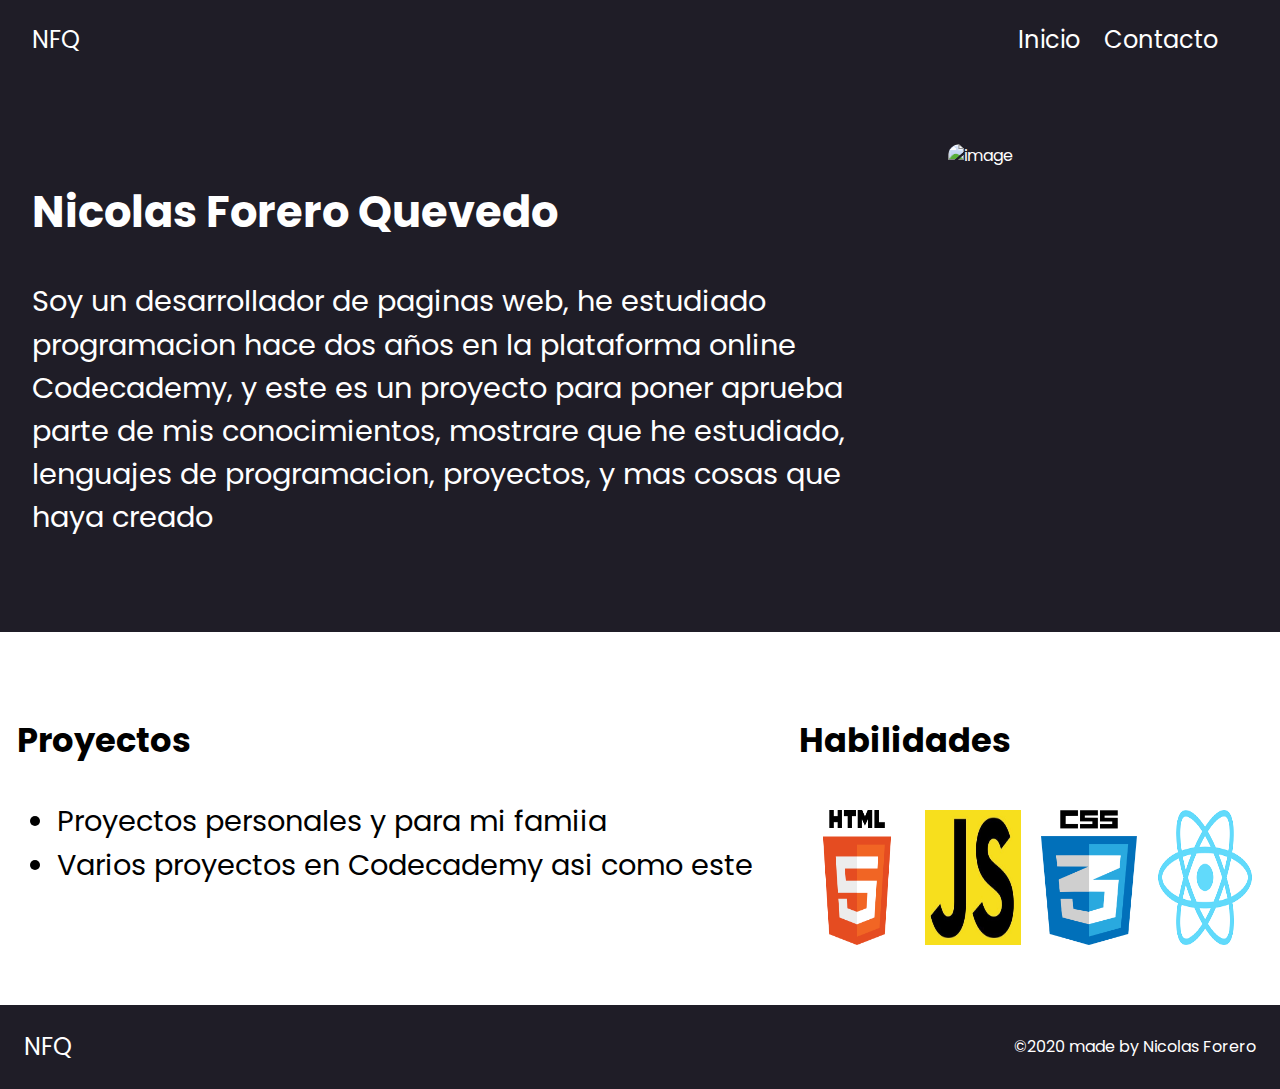
==== git/index.html @ d81b25b9 "my website" ====
<!DOCTYPE html>
<html lang="en">
<head>
    <meta charset="UTF-8">
    <meta http-equiv="X-UA-Compatible" content="IE=edge">
    <meta name="viewport" content="width=device-width, initial-scale=1.0">
    <link rel="stylesheet" href="style.css">
    <title>Document</title>
</head>
<body>
    <header>
        <span class="logo">NFQ</span>
        <nav>
			<ul>
				<li><a href="#">Inicio</a></li>
				<li><a href="#">Contacto</a></li>
			</ul>
		</nav>
    </header>
    <main>
        <section id="about-me">
            <div class="about-me-container">
                <div class="about-me-text-container">
                    <h2>Nicolas Forero Quevedo</h2>
                    <p>Soy un desarrollador de paginas web, he estudiado programacion 
                        hace dos años en la plataforma online Codecademy, y este es un proyecto para poner 
                        aprueba parte de mis conocimientos, mostrare que he estudiado, lenguajes de 
                        programacion, proyectos, y mas cosas que haya creado
                    </p>
                </div>
                <img class="portrait" src="Images/andre-tan-KI0Ah7c2CfI-unsplash.jpg" alt="image">
            </div>
        </section>
        <section id="projects">
                <div class="projects-container">
                    <h3>Proyectos</h3>
                    <ul>
                        <li>Proyectos personales y para mi famiia</li>
                        <li>Varios proyectos en Codecademy asi como este</li>
                    </ul>
                </div> 
                <div class="skills">
                    <h3>Habilidades</h3>
                    <div class="skills-container">
                        <img src="Images/html.png" alt="">
                        <img src="Images/js.jpg" alt="image">
                        <img src="Images/css3.png" alt="">
                        <img src="Images/react.png" alt="">
                    </div>
                </div>
            </div>
        </section>
    </main>
    <footer>
        <span class="logo">NFQ</span>
        <nav>
			<span>©2020 made by Nicolas Forero</span>
		</nav>
    </footer>
</body>
</html>
---- git/style.css ----
@import url('https://fonts.googleapis.com/css2?family=Poppins&display=swap');

html{
    font-size: 16px;
}

body {
    margin: 0;
    padding: 0;
    font-family: 'Poppins', sans-serif;
    background: #1f1d27;
    font-size: 1em;
    line-height: 1.5;
    color: #ffffff;
    font-weight: 400;
}

header{
    display: flex;
    flex-wrap: wrap;
    justify-content: space-between;
    align-items: center;
    padding: 0 2rem;
}

.logo{
    font-size: 1.5rem;
}

nav {
	float: right;
}
	nav ul {
		margin: 0;
		padding: 0;
		list-style: none;
		padding-right: 20px;
	}
	
		nav ul li {
			display: inline-block;
			line-height: 80px;
		}
			
			nav ul li a {
                font-size: 1.5rem;
                color: #ffffff;
				display: block;
				padding: 0 10px;
				text-decoration: none;
			}
			
				nav ul li a:hover {
					background: #0b76a6;
				}

    #about-me{
        padding: 4rem 2rem;
    }
        .about-me-container{
            display: flex;
        }
            .about-me-text-container{
                margin-right: 2rem;
                font-size: 1.8rem;
            }
                .portrait{
                width: 300px;
                border-radius: 12px;
                flex-shrink: 0;
                }


    #projects{
        background-color: #ffffff;
        display: flex;
        justify-content: space-around;
        color: #000000;
        padding: 50px 10px;
    }
        .projects-container{
            margin-right: 2rem;
            font-size: 1.8rem;
        }
            .skills{
                font-size: 1.8rem;
            }
                .skills-container{
                    display: flex;
                    width: 100%;
                    justify-content: space-between;
                    flex-wrap: wrap;
                    
                }
                    .skills-container img{
                        margin: 10px;
                        width: 6rem;
                        height: auto;
                    }

    footer{
        display: flex;
        flex-wrap: wrap;
        justify-content: space-between;
        align-items: center;
        padding: 1.5rem;
    }

    @media screen and (max-width: 850px) {
        .about-me-text-container {
            margin: 0;
        }
        .portrait{
            display: none;
        }
    }

    @media screen and (max-width: 490px) {

        footer .logo{
            display: none;
        }
        #about-me{
            padding: 1rem;
        }
            .about-me-text-container{
                margin: 0;
                font-size: 1rem;
            }

        #projects{
            flex-direction: column;
        }
            .projects-container{
                margin: 0;
                font-size: 1rem;
                text-align: center;
                list-style: none;
                text-decoration: none;
            }
            .projects-container li{
                text-align: left;
            }
            .skills{
                font-size: 1rem;
                text-align: center;
            }
            .skills-container{
                justify-content: center;
            }
    }

    @media screen and (max-width: 175px) {

        .logo{
            display: none;
        }
        #projects{
            padding: 0;
        }
        header{
            justify-content: center;
        }
        #about-me{
            padding: 0;
        }

        nav ul{
            padding-right:0;
        }
        .projects-container li{
            padding-right: 20px;
            text-align: center;
            font-size: 0.8rem;
        }
    }
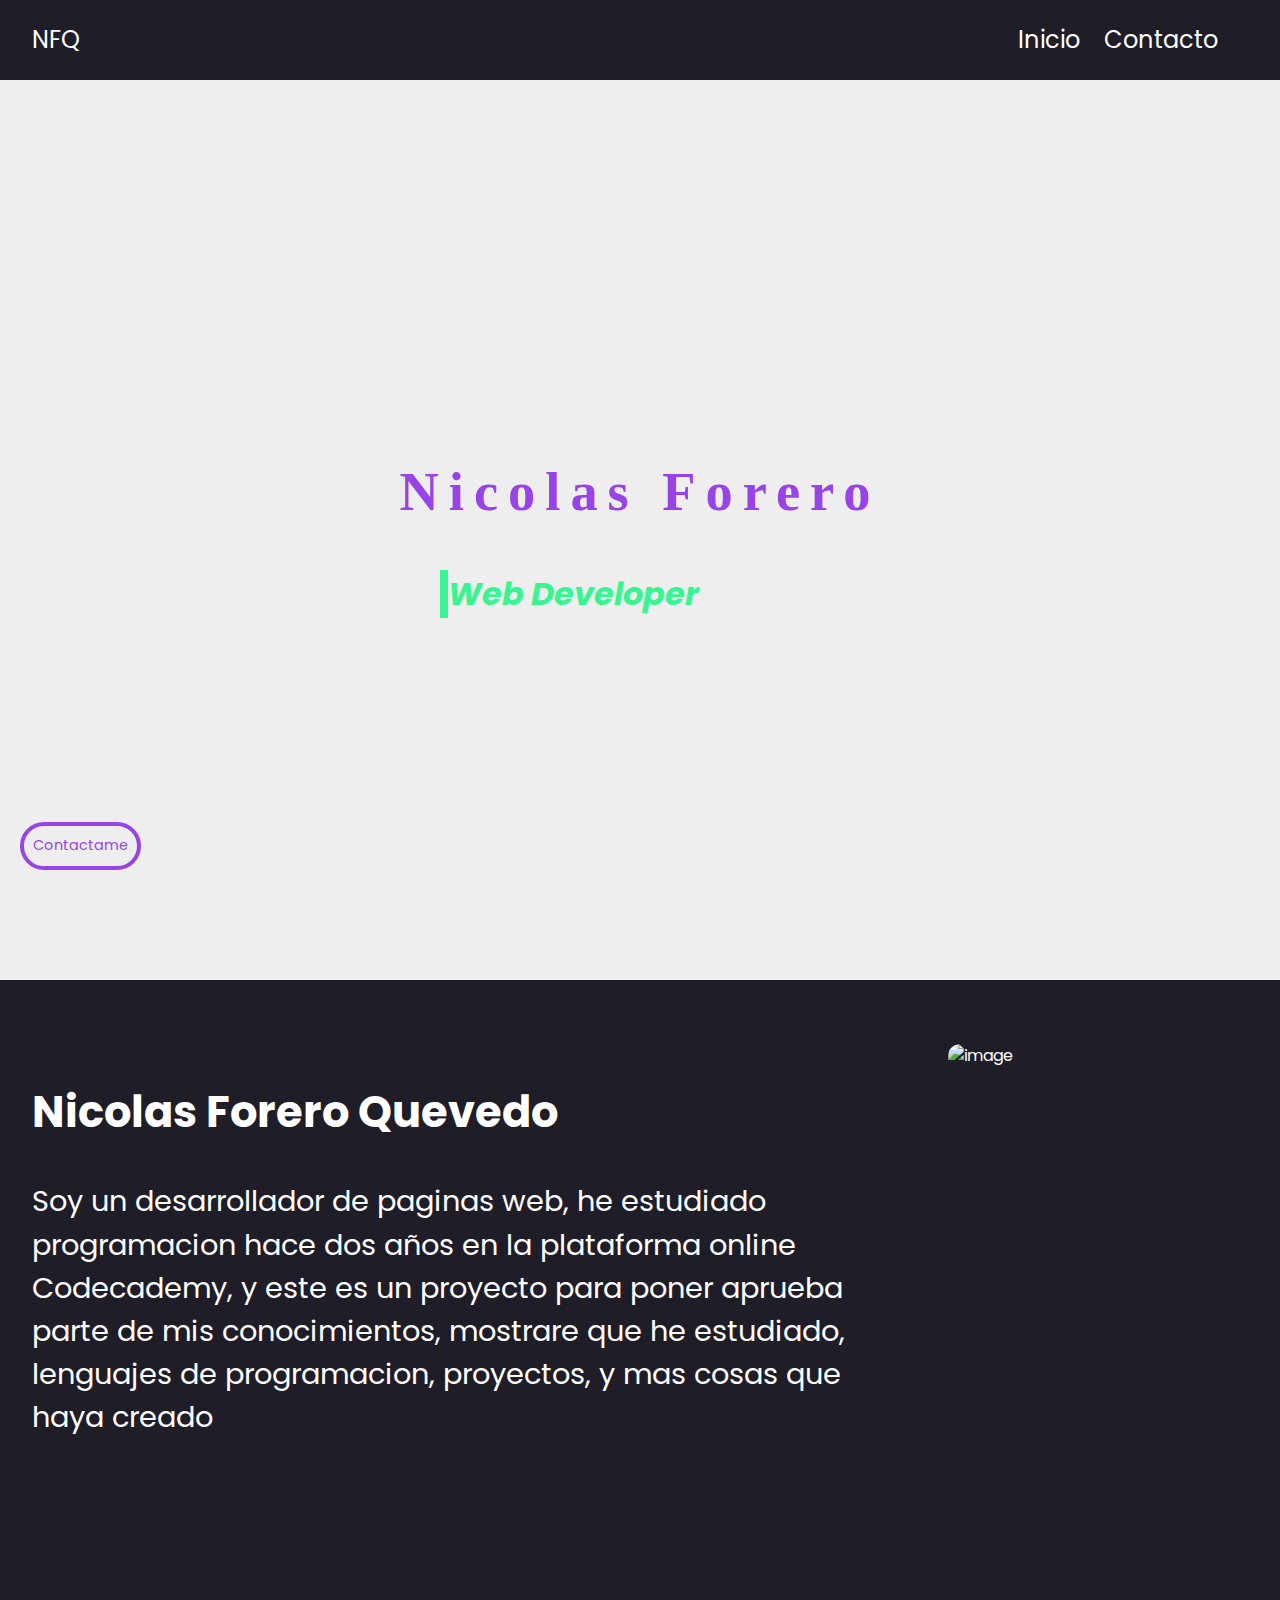
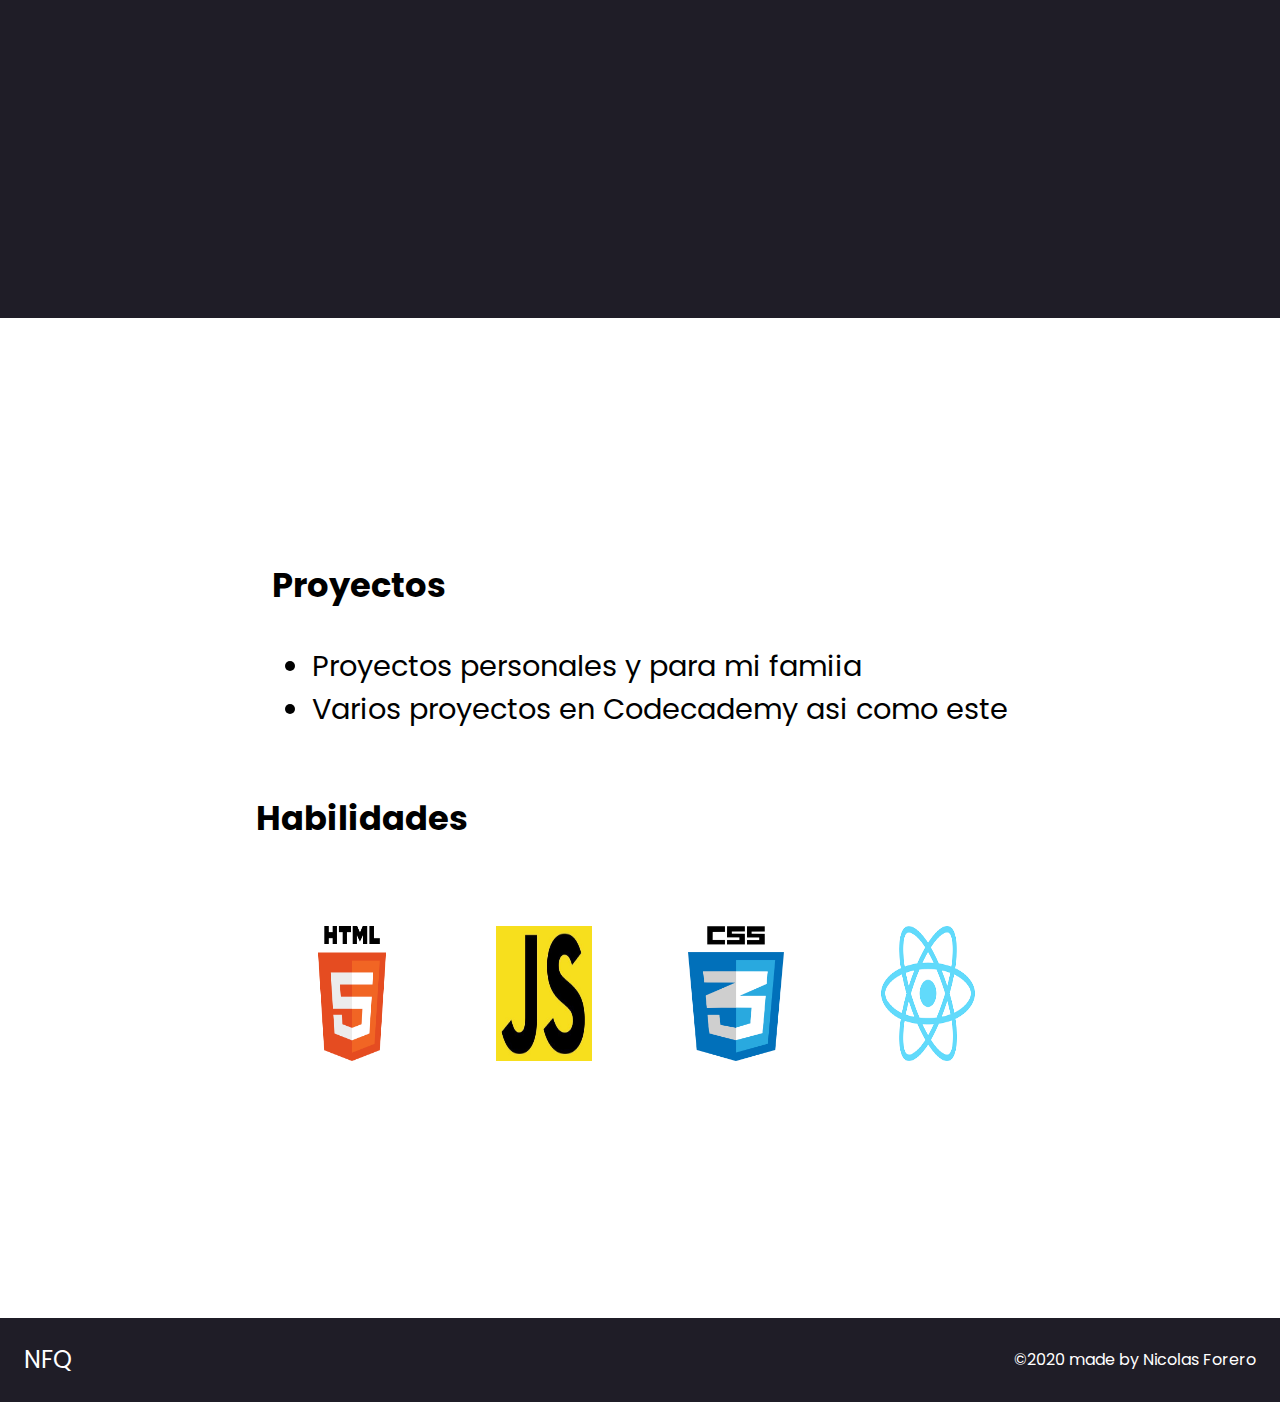
==== commit b25a6052: "adding more things" ====
--- a/git/index.html
+++ b/git/index.html
@@ -18,6 +18,13 @@
 		</nav>
     </header>
     <main>
+        <section id="main">
+            <div class="second-main-header" >
+                <h1>Nicolas Forero</h1>
+                <h2>Web Developer</h2>
+            </div>
+            <a href="#" class="contact">Contactame</a>
+        </section>
         <section id="about-me">
             <div class="about-me-container">
                 <div class="about-me-text-container">
--- a/git/style.css
+++ b/git/style.css
@@ -1,8 +1,63 @@
 @import url('https://fonts.googleapis.com/css2?family=Poppins&display=swap');
 
+
 html{
-    font-size: 16px;
-}
+    font-size: 1rem;
+
+}
+
+:root {
+    --main-color: #38F591;
+    --second-color: #9843E8;
+    --gray: #c2c2c2;
+    --header-size: 3.4rem;
+    --subheader-size: 2rem;
+    --paragraph-size: 1.2rem;
+    --navbar-links-size: .9rem;
+}
+
+#main{
+    background-color: #ffffffec;
+    display: flex;
+    flex-direction: column;
+    justify-content: center;
+    align-items: center;
+    min-height: 100vh;
+    padding: 0 20px;
+}
+    #main h1{
+        font-size: var(--header-size);
+        letter-spacing: 10px;
+        color: var(--second-color);
+        font-family: Lobster;
+    }
+
+    #main h2{
+        font-style: italic;
+        font-size: var(--subheader-size);
+        color: var(--main-color);
+        border-left: 8px solid var(--main-color);
+        transition: transform 2.5s;
+        transform: translate(40px);
+    }
+    .contact {
+        display: inline-block;
+        border: 4px solid var(--second-color);
+        border-radius: 40px;
+        position: absolute;
+        bottom: 0;
+        left: 0;
+        margin: 30px 20px;
+        padding: 9px;
+        text-decoration: none;
+        transition: background 500ms;
+        color: var(--second-color);
+        font-size: var(--navbar-links-size);
+    }
+        .contact:hover {
+            background-color: var(--second-color);
+            color: #fff;
+        }
 
 body {
     margin: 0;
@@ -56,6 +111,7 @@
 
     #about-me{
         padding: 4rem 2rem;
+        min-height: 90vh;
     }
         .about-me-container{
             display: flex;
@@ -73,13 +129,16 @@
 
     #projects{
         background-color: #ffffff;
+        min-height: 100vh;
         display: flex;
-        justify-content: space-around;
+        flex-direction: column;
+        justify-content: center;
+        align-items: center;
         color: #000000;
         padding: 50px 10px;
+        
     }
         .projects-container{
-            margin-right: 2rem;
             font-size: 1.8rem;
         }
             .skills{
@@ -93,7 +152,7 @@
                     
                 }
                     .skills-container img{
-                        margin: 10px;
+                        padding: 3rem;
                         width: 6rem;
                         height: auto;
                     }
@@ -107,15 +166,62 @@
     }
 
     @media screen and (max-width: 850px) {
+        #projects{
+            background-color: #ffffff;
+            min-height: 100vh;
+            display: flex;
+            flex-direction: column;
+            flex-wrap: wrap;
+            justify-content: center;
+            align-items: center;
+            color: #000000;
+            padding: 50px 100px;
+            
+        }
         .about-me-text-container {
             margin: 0;
         }
         .portrait{
             display: none;
         }
-    }
-
+        .skills-container img{
+            padding: 30px;
+            height: auto;
+        }
+    }
+    @media screen and (max-width: 690px) {
+        .skills-container img{
+            padding: 20px;
+            height: auto;
+        }
+    }
+    @media screen and (max-width: 540px) {
+        
+#main{
+    background-color: #ffffffec;
+    display: flex;
+    flex-direction: column;
+    justify-content: center;
+    align-items: center;
+    min-height: 100vh;
+    padding: 0 20px;
+}
+    #main h1{
+        font-size: var(--subheader-size);
+    }
+
+    #main h2{
+        font-size: var(--subheader-size);
+
+    }
+}
     @media screen and (max-width: 490px) {
+
+        .skills-container img{
+            padding: 10px;
+            width: 6rem;
+            height: auto;
+        }
 
         footer .logo{
             display: none;
@@ -130,6 +236,7 @@
 
         #projects{
             flex-direction: column;
+            padding: 50px 10px;
         }
             .projects-container{
                 margin: 0;
@@ -149,7 +256,33 @@
                 justify-content: center;
             }
     }
-
+    @media screen and (max-width: 350px) {
+        #main{
+            background-color: #ffffffec;
+            display: flex;
+            flex-direction: column;
+            justify-content: center;
+            align-items: center;
+            min-height: 100vh;
+            padding: 0 20px;
+        }
+            #main h1{
+                font-size: var(--navbar-links-size);
+            }
+        
+            #main h2{
+                font-size: var(--navbar-links-size);
+        
+            }
+            .contact{
+                display: none;
+            }
+    }
+    @media screen and (max-width: 205px) {
+        header{
+            justify-content: space-evenly;
+        }
+    }
     @media screen and (max-width: 175px) {
 
         .logo{
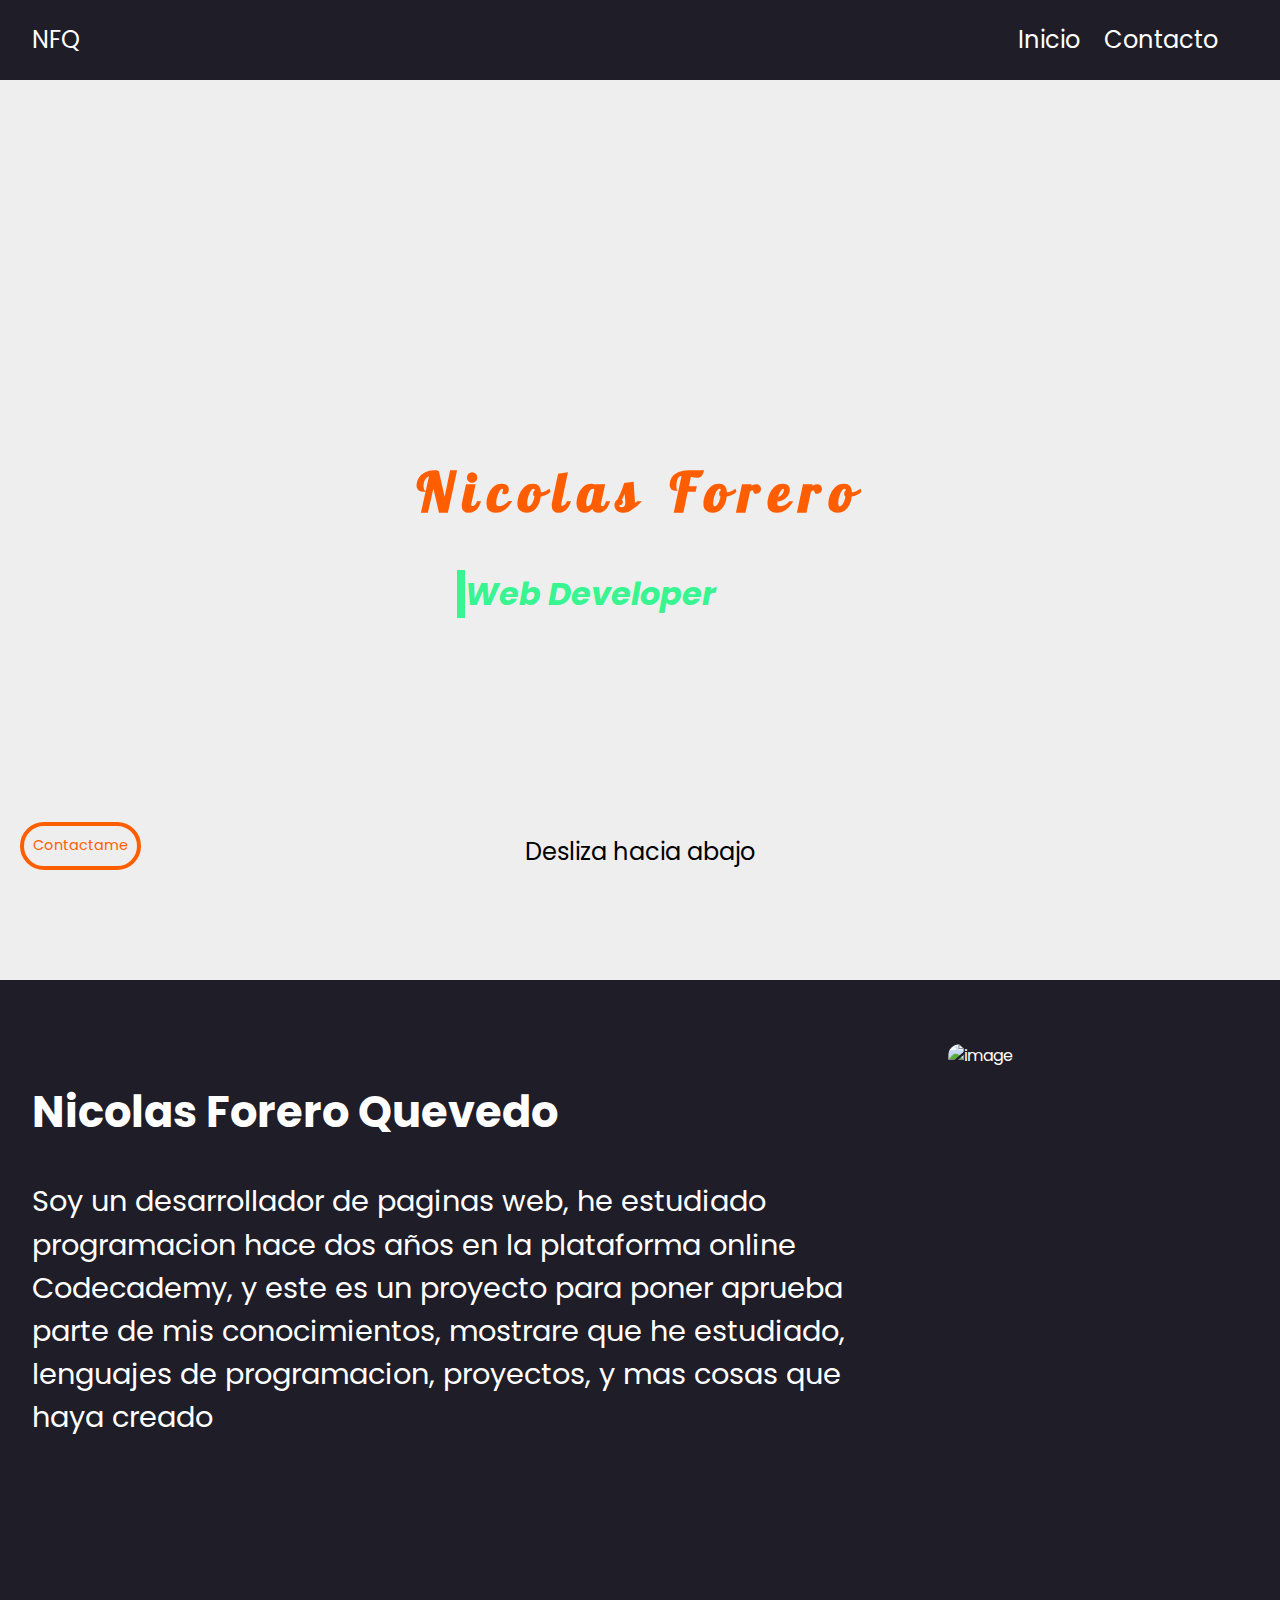
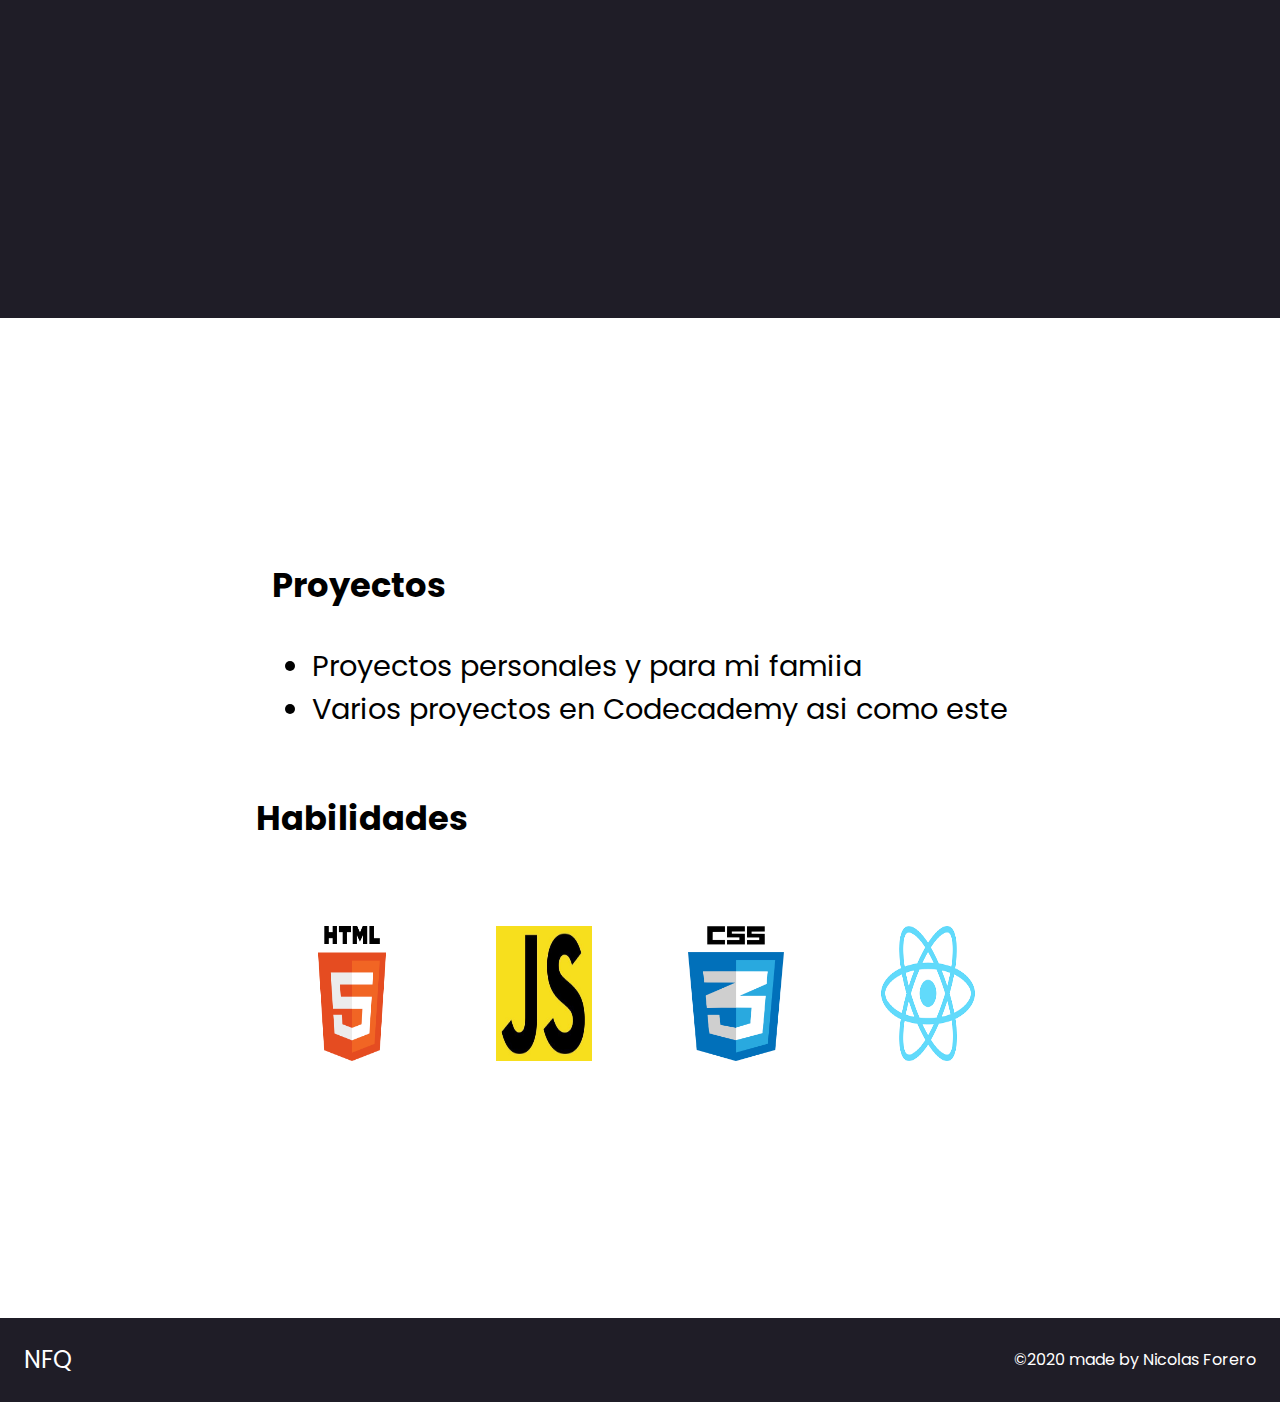
==== commit e740b4a1: "added more details" ====
--- a/git/index.html
+++ b/git/index.html
@@ -5,6 +5,7 @@
     <meta http-equiv="X-UA-Compatible" content="IE=edge">
     <meta name="viewport" content="width=device-width, initial-scale=1.0">
     <link rel="stylesheet" href="style.css">
+    <link rel="stylesheet" href="C:\Users\nicof_nkxr4c5\OneDrive\Desktop\lastry\git\icomoon\fonts.css">
     <title>Document</title>
 </head>
 <body>
@@ -22,8 +23,13 @@
             <div class="second-main-header" >
                 <h1>Nicolas Forero</h1>
                 <h2>Web Developer</h2>
+                
             </div>
             <a href="#" class="contact">Contactame</a>
+            <a class="scroll" href="#about-me">
+                <span>Desliza hacia abajo</span>
+                <span class="go-down icon-arrow-down"></span>
+            </a>
         </section>
         <section id="about-me">
             <div class="about-me-container">
--- a/git/style.css
+++ b/git/style.css
@@ -1,14 +1,14 @@
 @import url('https://fonts.googleapis.com/css2?family=Poppins&display=swap');
-
+@import url('https://fonts.googleapis.com/css2?family=Lobster&display=swap');
 
 html{
     font-size: 1rem;
-
+    overflow-x: hidden;
 }
 
 :root {
     --main-color: #38F591;
-    --second-color: #9843E8;
+    --second-color: #ff5e00;
     --gray: #c2c2c2;
     --header-size: 3.4rem;
     --subheader-size: 2rem;
@@ -58,6 +58,21 @@
             background-color: var(--second-color);
             color: #fff;
         }
+
+/*go down scroll method */
+
+.scroll{
+    color:#000000 ;
+    font-size: 1.5rem;
+    padding: 20px;
+    position: absolute;
+    bottom: 10px;
+    text-decoration: none;
+    display: flex;
+    justify-content: center;
+    align-items: center;
+    flex-direction: column;
+}
 
 body {
     margin: 0;
@@ -197,6 +212,12 @@
     }
     @media screen and (max-width: 540px) {
         
+        .scroll{
+            margin: 0;
+            padding: 10px;
+            font-size: 1rem;
+        }
+
 #main{
     background-color: #ffffffec;
     display: flex;
@@ -217,6 +238,17 @@
 }
     @media screen and (max-width: 490px) {
 
+        #main h2{
+            transform: translate(20px);
+        }
+
+        .scroll{
+            bottom: 0;
+            padding: 0;
+            position: relative;
+            margin-top:10px;
+        }
+
         .skills-container img{
             padding: 10px;
             width: 6rem;
@@ -231,7 +263,7 @@
         }
             .about-me-text-container{
                 margin: 0;
-                font-size: 1rem;
+                font-size: 1.5rem;
             }
 
         #projects{
@@ -256,18 +288,25 @@
                 justify-content: center;
             }
     }
-    @media screen and (max-width: 350px) {
+    @media screen and (max-width: 370px) {
+
+        .scroll{
+            padding: 0;
+            position: absolute;
+            bottom: 0;
+        }
+
         #main{
             background-color: #ffffffec;
             display: flex;
             flex-direction: column;
             justify-content: center;
             align-items: center;
-            min-height: 100vh;
+            min-height: 85vh;
             padding: 0 20px;
         }
             #main h1{
-                font-size: var(--navbar-links-size);
+                font-size: 1.3rem;
             }
         
             #main h2{
@@ -277,6 +316,15 @@
             .contact{
                 display: none;
             }
+
+            #about-me{
+                min-height: 0vh;
+            }
+            .about-me-text-container {
+                margin: 0;
+                font-size: 1rem;
+            }
+
     }
     @media screen and (max-width: 205px) {
         header{
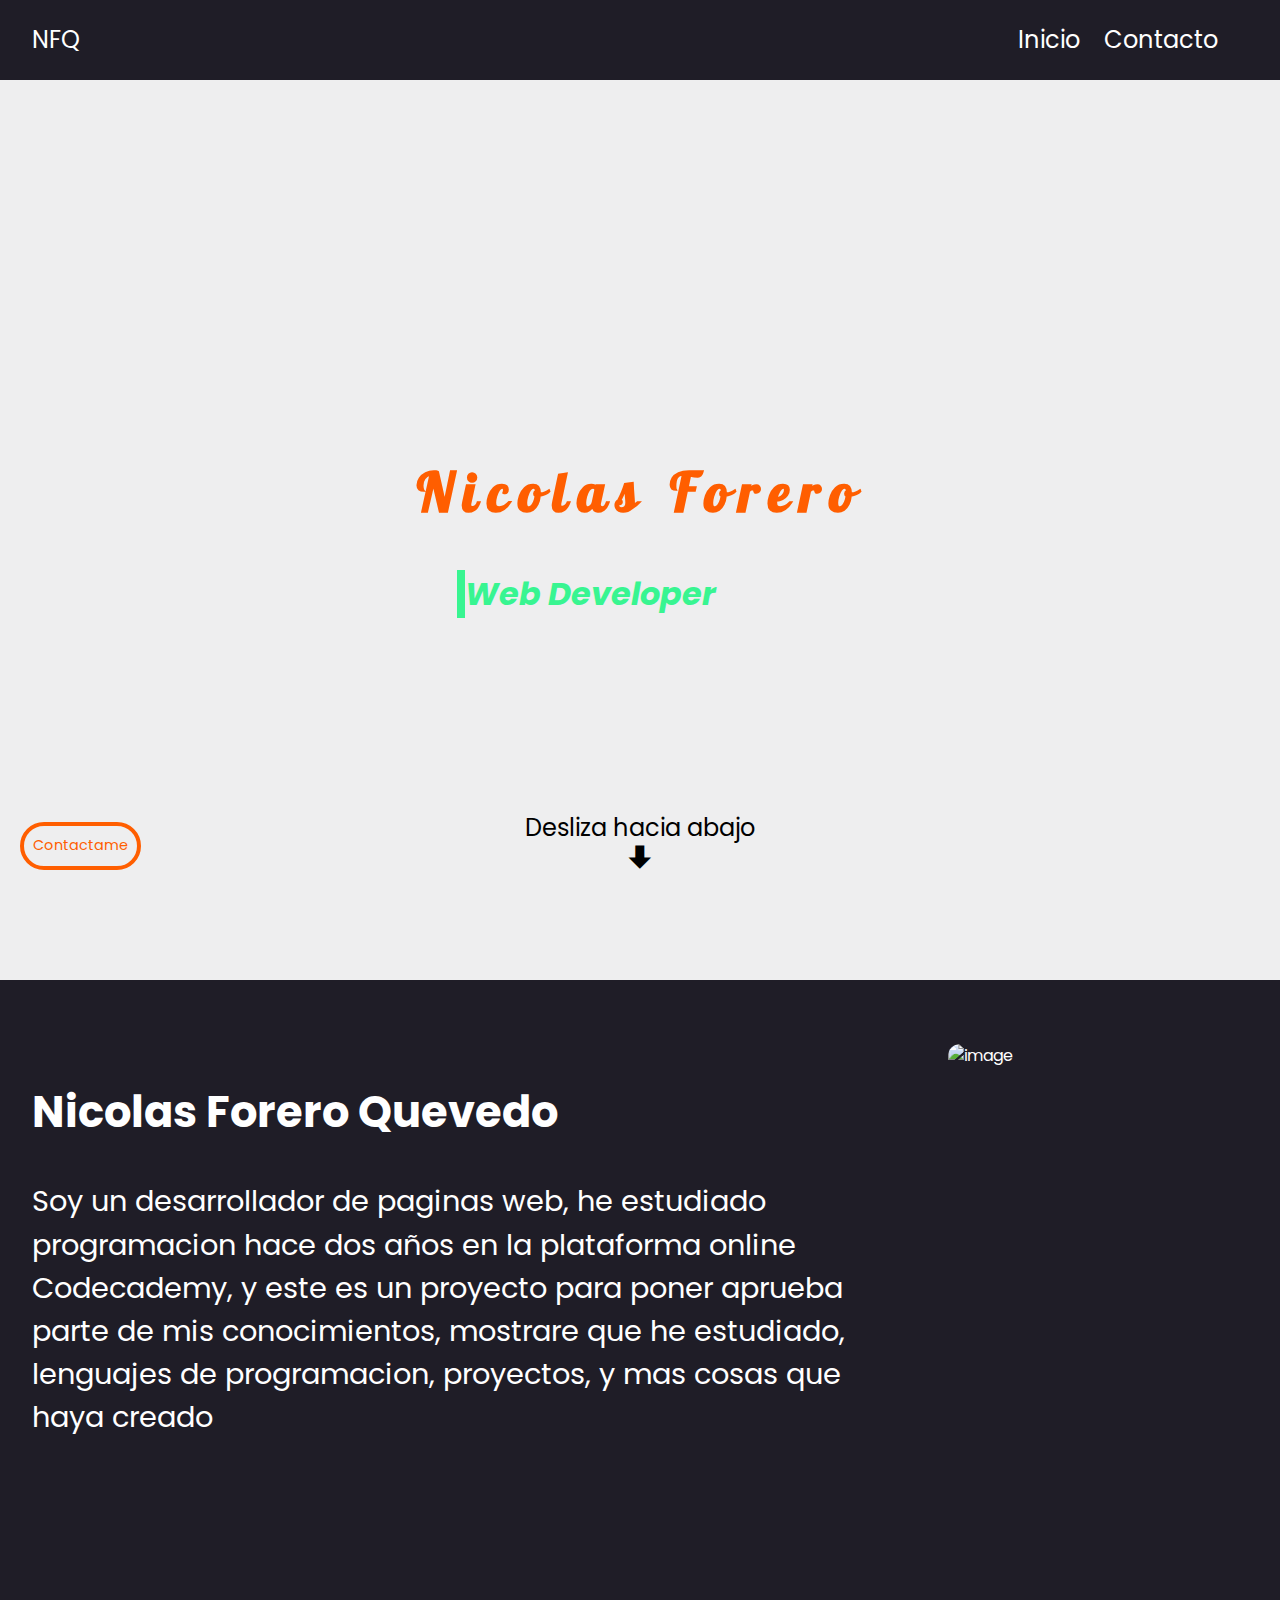
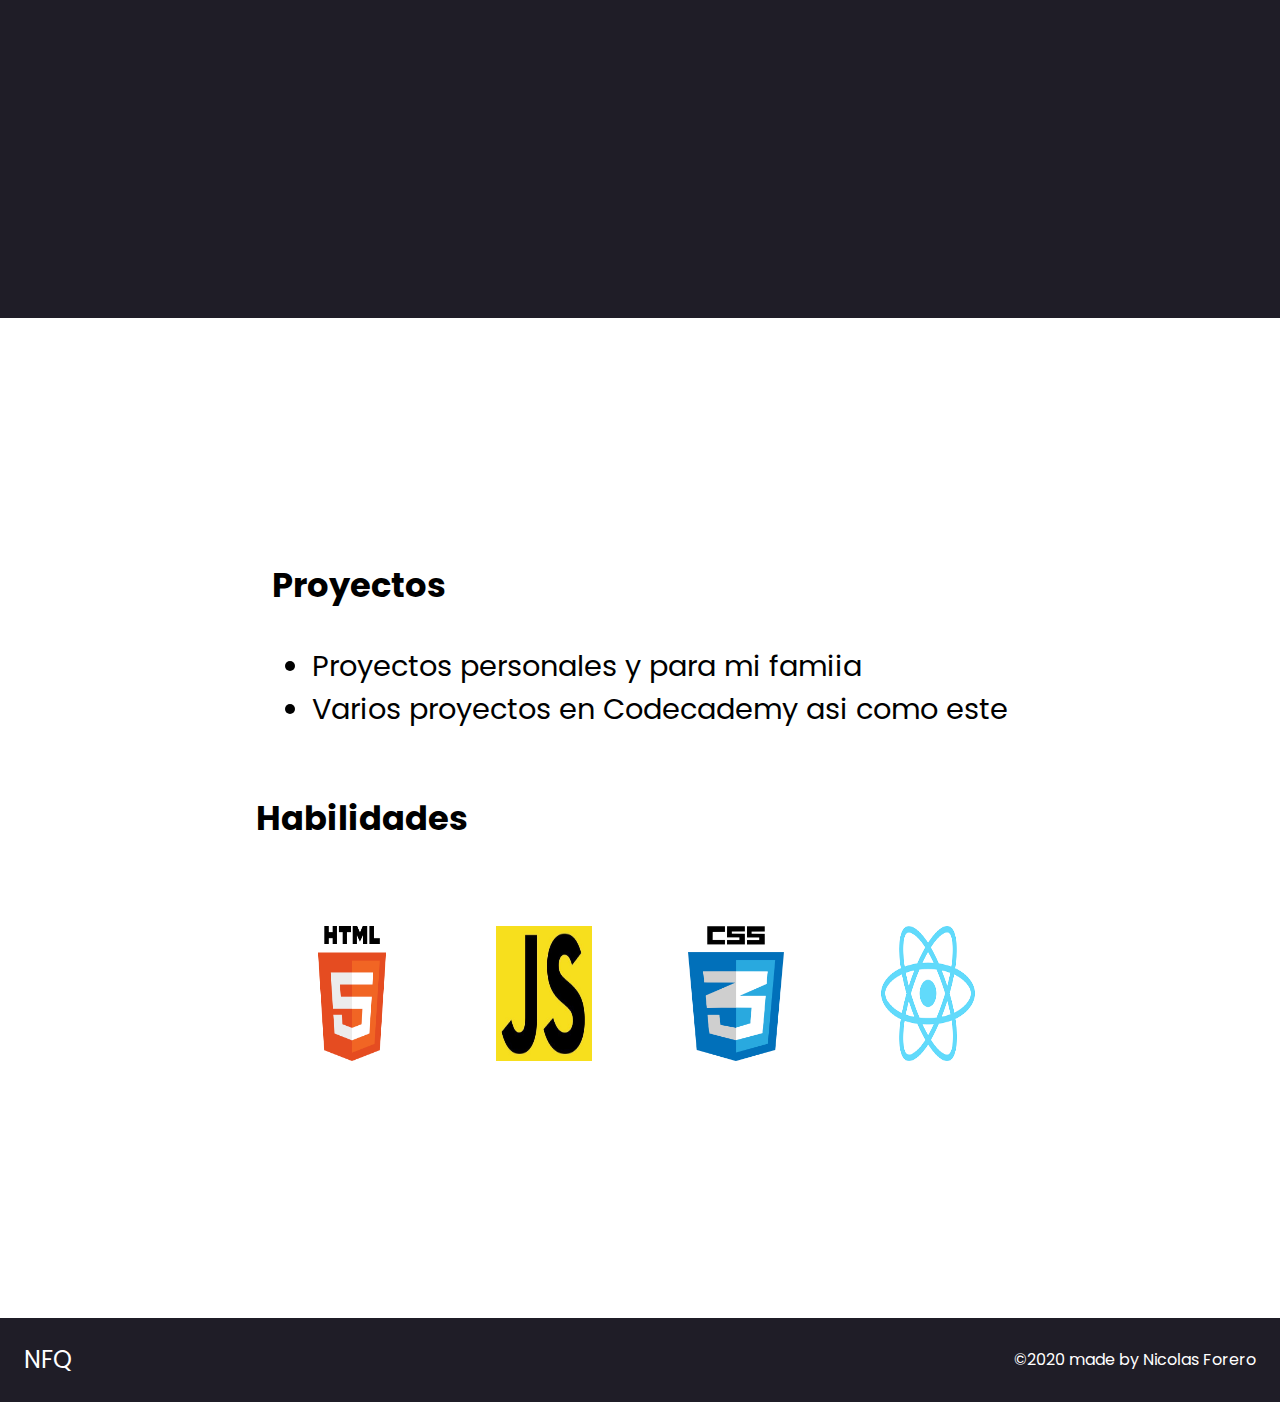
==== commit 41da9919: "added an arrow" ====
--- a/git/index.html
+++ b/git/index.html
@@ -5,7 +5,7 @@
     <meta http-equiv="X-UA-Compatible" content="IE=edge">
     <meta name="viewport" content="width=device-width, initial-scale=1.0">
     <link rel="stylesheet" href="style.css">
-    <link rel="stylesheet" href="C:\Users\nicof_nkxr4c5\OneDrive\Desktop\lastry\git\icomoon\fonts.css">
+    <link rel="stylesheet" href="../git/icomoon/fonts.css">
     <title>Document</title>
 </head>
 <body>
--- a/git/icomoon/fonts.css
+++ b/git/icomoon/fonts.css
@@ -0,0 +1,30 @@
+@font-face {
+  font-family: 'icomoon';
+  src:  url('fonts/icomoon.eot?5fmiz2');
+  src:  url('fonts/icomoon.eot?5fmiz2#iefix') format('embedded-opentype'),
+    url('fonts/icomoon.ttf?5fmiz2') format('truetype'),
+    url('fonts/icomoon.woff?5fmiz2') format('woff'),
+    url('fonts/icomoon.svg?5fmiz2#icomoon') format('svg');
+  font-weight: normal;
+  font-style: normal;
+  font-display: block;
+}
+
+[class^="icon-"], [class*=" icon-"] {
+  /* use !important to prevent issues with browser extensions that change fonts */
+  font-family: 'icomoon' !important;
+  speak: never;
+  font-style: normal;
+  font-weight: normal;
+  font-variant: normal;
+  text-transform: none;
+  line-height: 1;
+
+  /* Better Font Rendering =========== */
+  -webkit-font-smoothing: antialiased;
+  -moz-osx-font-smoothing: grayscale;
+}
+
+.icon-arrow-down:before {
+  content: "\ea36";
+}
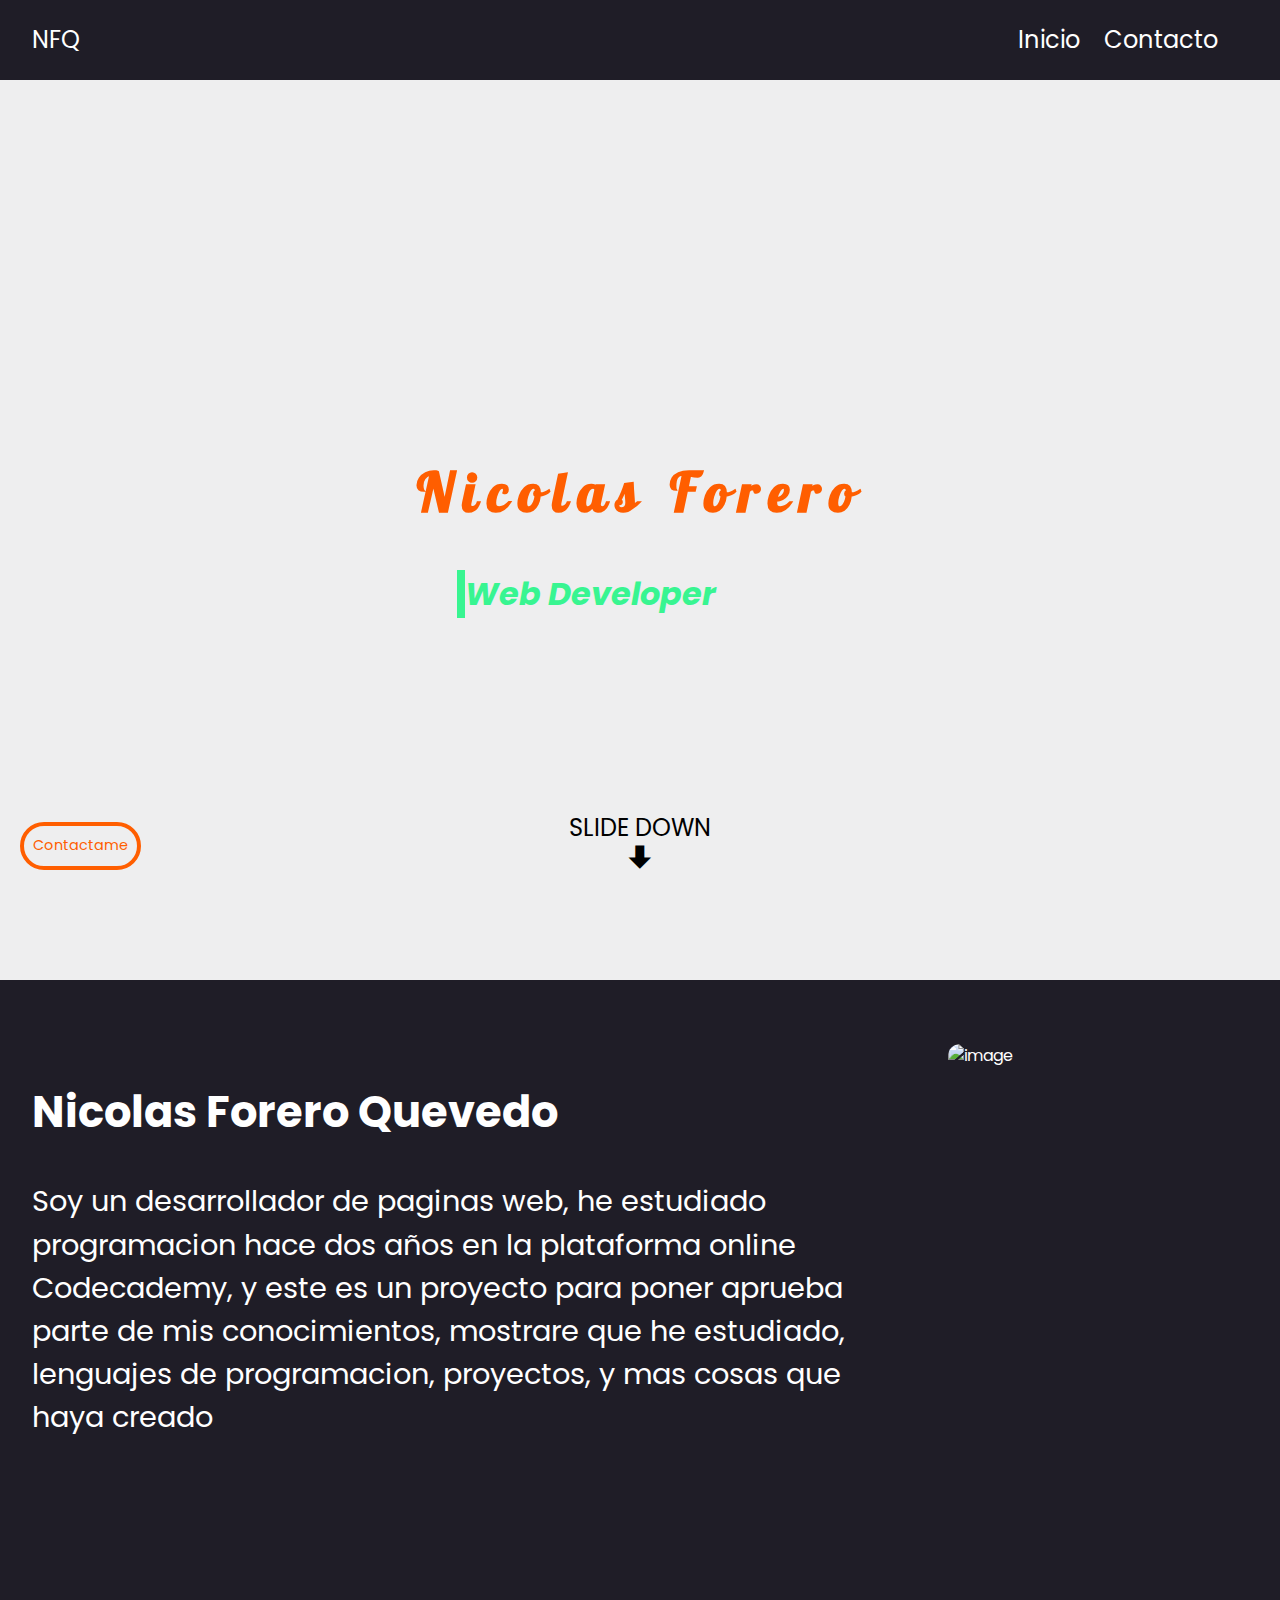
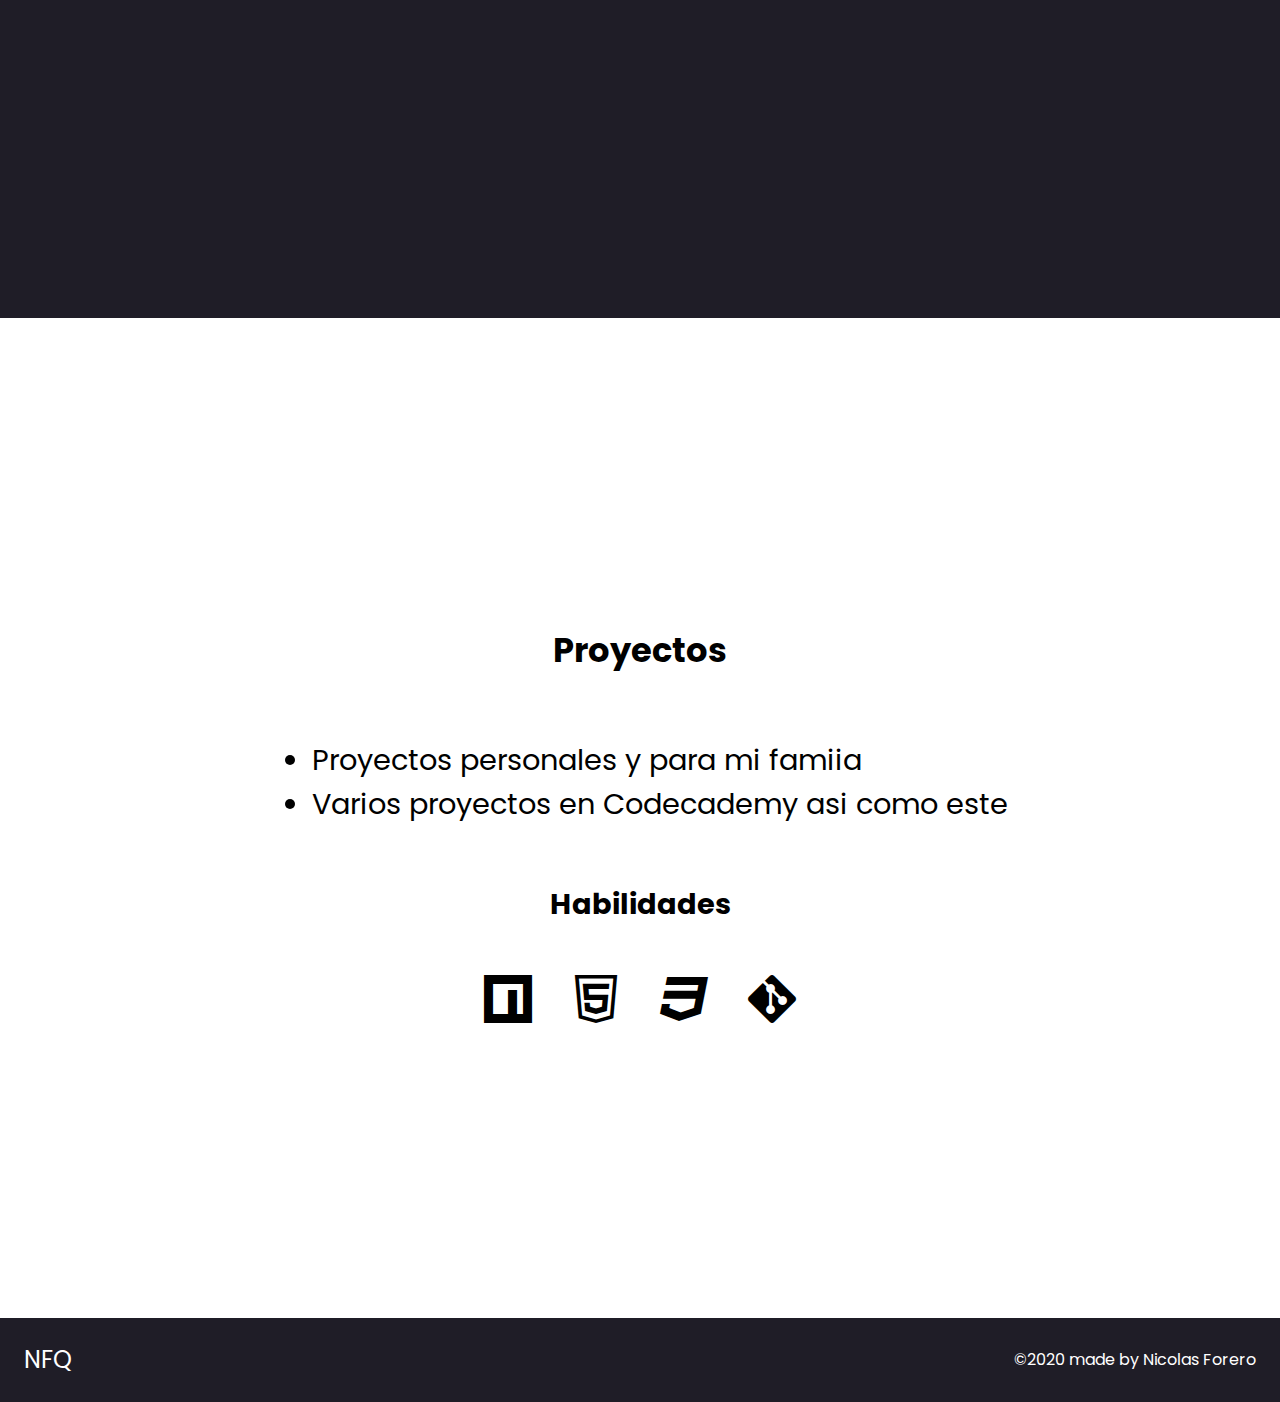
==== commit 232fabf2: "added a few details" ====
--- a/git/index.html
+++ b/git/index.html
@@ -6,7 +6,8 @@
     <meta name="viewport" content="width=device-width, initial-scale=1.0">
     <link rel="stylesheet" href="style.css">
     <link rel="stylesheet" href="../git/icomoon/fonts.css">
-    <title>Document</title>
+    <link rel="stylesheet" href="../git/icomoon1/fonts.css">
+    <title>Nicolas Forero</title>
 </head>
 <body>
     <header>
@@ -27,7 +28,7 @@
             </div>
             <a href="#" class="contact">Contactame</a>
             <a class="scroll" href="#about-me">
-                <span>Desliza hacia abajo</span>
+                <span>SLIDE DOWN</span>
                 <span class="go-down icon-arrow-down"></span>
             </a>
         </section>
@@ -52,14 +53,12 @@
                         <li>Varios proyectos en Codecademy asi como este</li>
                     </ul>
                 </div> 
-                <div class="skills">
-                    <h3>Habilidades</h3>
-                    <div class="skills-container">
-                        <img src="Images/html.png" alt="">
-                        <img src="Images/js.jpg" alt="image">
-                        <img src="Images/css3.png" alt="">
-                        <img src="Images/react.png" alt="">
-                    </div>
+                <h3 class="projects-container" >Habilidades</h3>
+                <div class="skills-container">
+                        <span class="icon-npm"></span>
+                        <span class="icon-html-five2"></span>
+                        <span class="icon-css3"></span>
+                        <span class="icon-git"></span>
                 </div>
             </div>
         </section>
--- a/git/style.css
+++ b/git/style.css
@@ -148,29 +148,29 @@
         display: flex;
         flex-direction: column;
         justify-content: center;
-        align-items: center;
         color: #000000;
         padding: 50px 10px;
         
     }
         .projects-container{
             font-size: 1.8rem;
-        }
-            .skills{
-                font-size: 1.8rem;
-            }
-                .skills-container{
-                    display: flex;
-                    width: 100%;
-                    justify-content: space-between;
-                    flex-wrap: wrap;
-                    
+            display: flex;
+            flex-direction: column;
+            justify-content: center;
+            align-items: center;
+        }
+            
+            .skills-container{
+                display: flex;
+                width: 100%;
+                justify-content: center;
+                flex-wrap: wrap;
+                font-size: 3em;
+            }
+                .skills-container span{
+                    margin: 10px;
+                    padding: 10px;
                 }
-                    .skills-container img{
-                        padding: 3rem;
-                        width: 6rem;
-                        height: auto;
-                    }
 
     footer{
         display: flex;
@@ -238,6 +238,13 @@
 }
     @media screen and (max-width: 490px) {
 
+        .projects-container ul{
+            margin: 30px 0 30px 0;
+        }
+        .skills-container{
+            margin-top: 30px;
+        }
+
         #main h2{
             transform: translate(20px);
         }
--- a/git/icomoon1/fonts.css
+++ b/git/icomoon1/fonts.css
@@ -0,0 +1,39 @@
+@font-face {
+  font-family: 'icomoon';
+  src:  url('fonts/icomoon.eot?2xwv6p');
+  src:  url('fonts/icomoon.eot?2xwv6p#iefix') format('embedded-opentype'),
+    url('fonts/icomoon.ttf?2xwv6p') format('truetype'),
+    url('fonts/icomoon.woff?2xwv6p') format('woff'),
+    url('fonts/icomoon.svg?2xwv6p#icomoon') format('svg');
+  font-weight: normal;
+  font-style: normal;
+  font-display: block;
+}
+
+[class^="icon-"], [class*=" icon-"] {
+  /* use !important to prevent issues with browser extensions that change fonts */
+  font-family: 'icomoon' !important;
+  speak: never;
+  font-style: normal;
+  font-weight: normal;
+  font-variant: normal;
+  text-transform: none;
+  line-height: 1;
+
+  /* Better Font Rendering =========== */
+  -webkit-font-smoothing: antialiased;
+  -moz-osx-font-smoothing: grayscale;
+}
+
+.icon-npm:before {
+  content: "\eab1";
+}
+.icon-html-five2:before {
+  content: "\eae5";
+}
+.icon-css3:before {
+  content: "\eae6";
+}
+.icon-git:before {
+  content: "\eae7";
+}
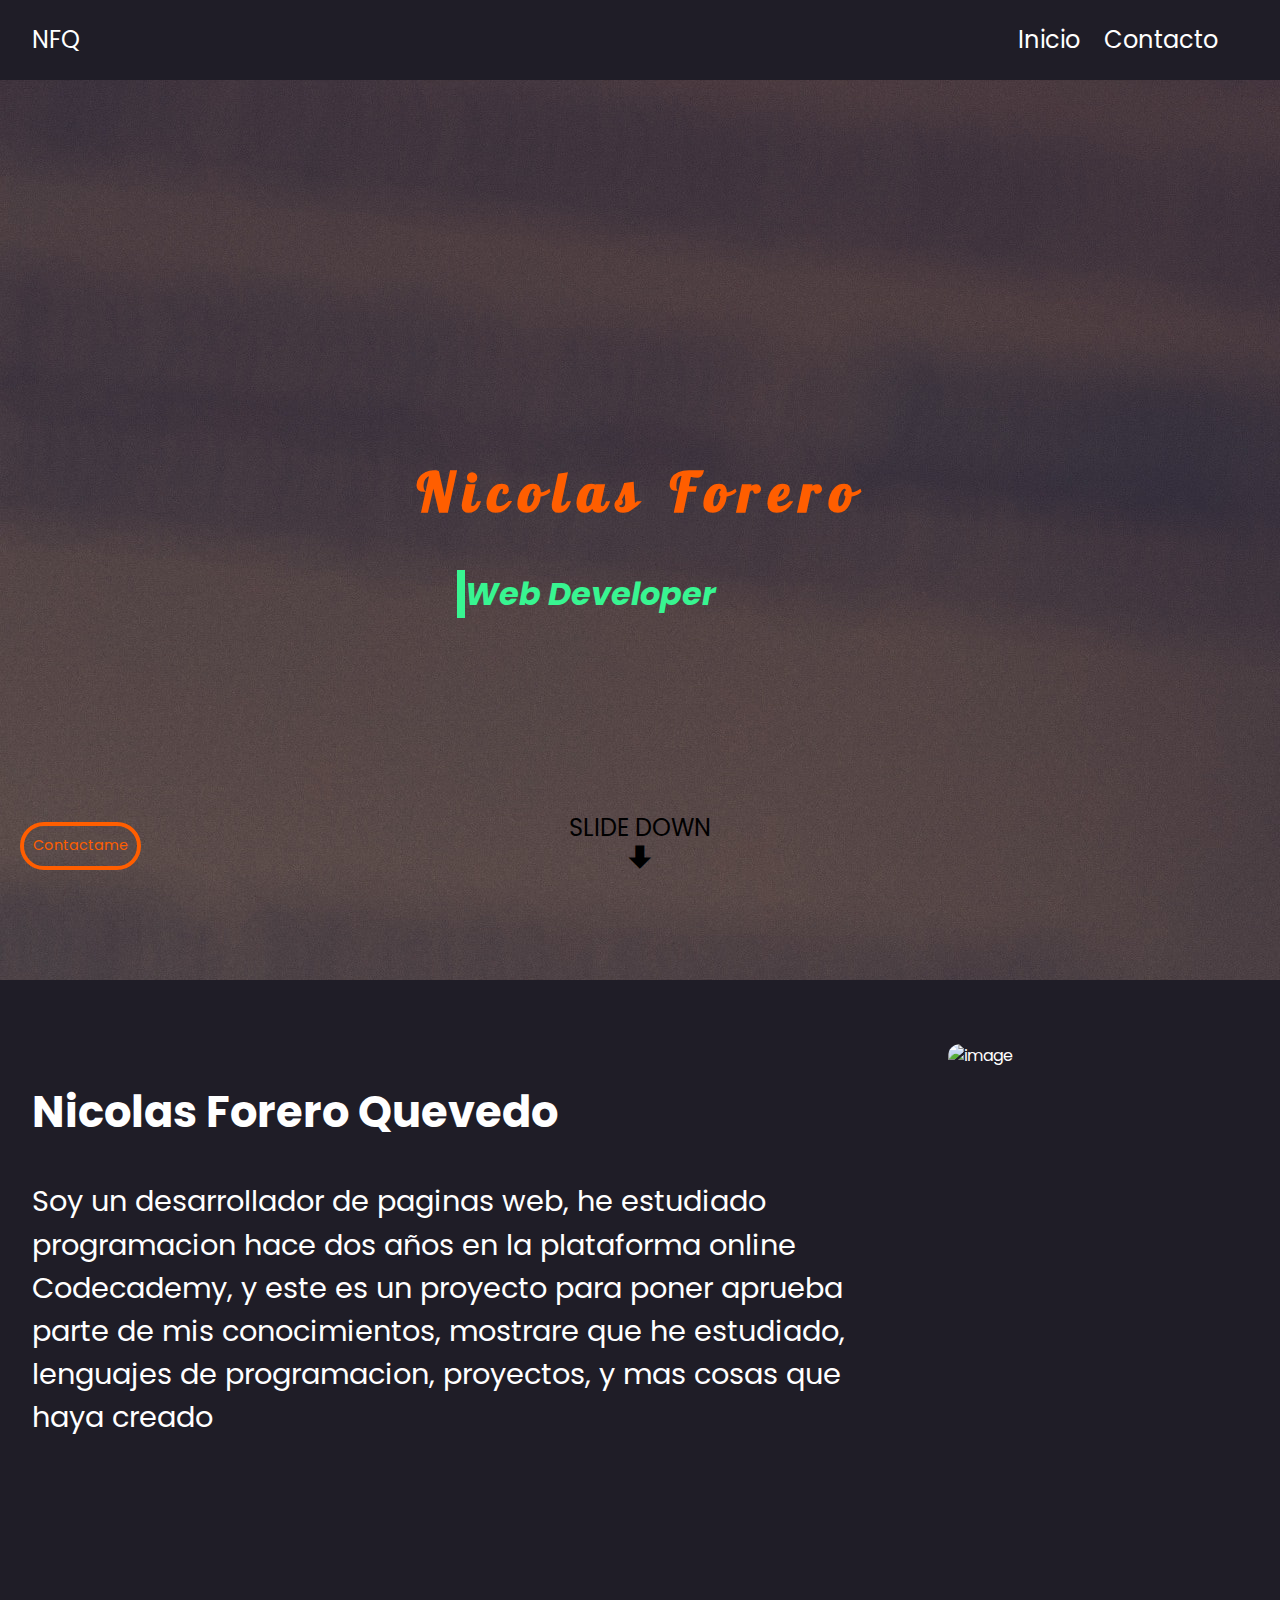
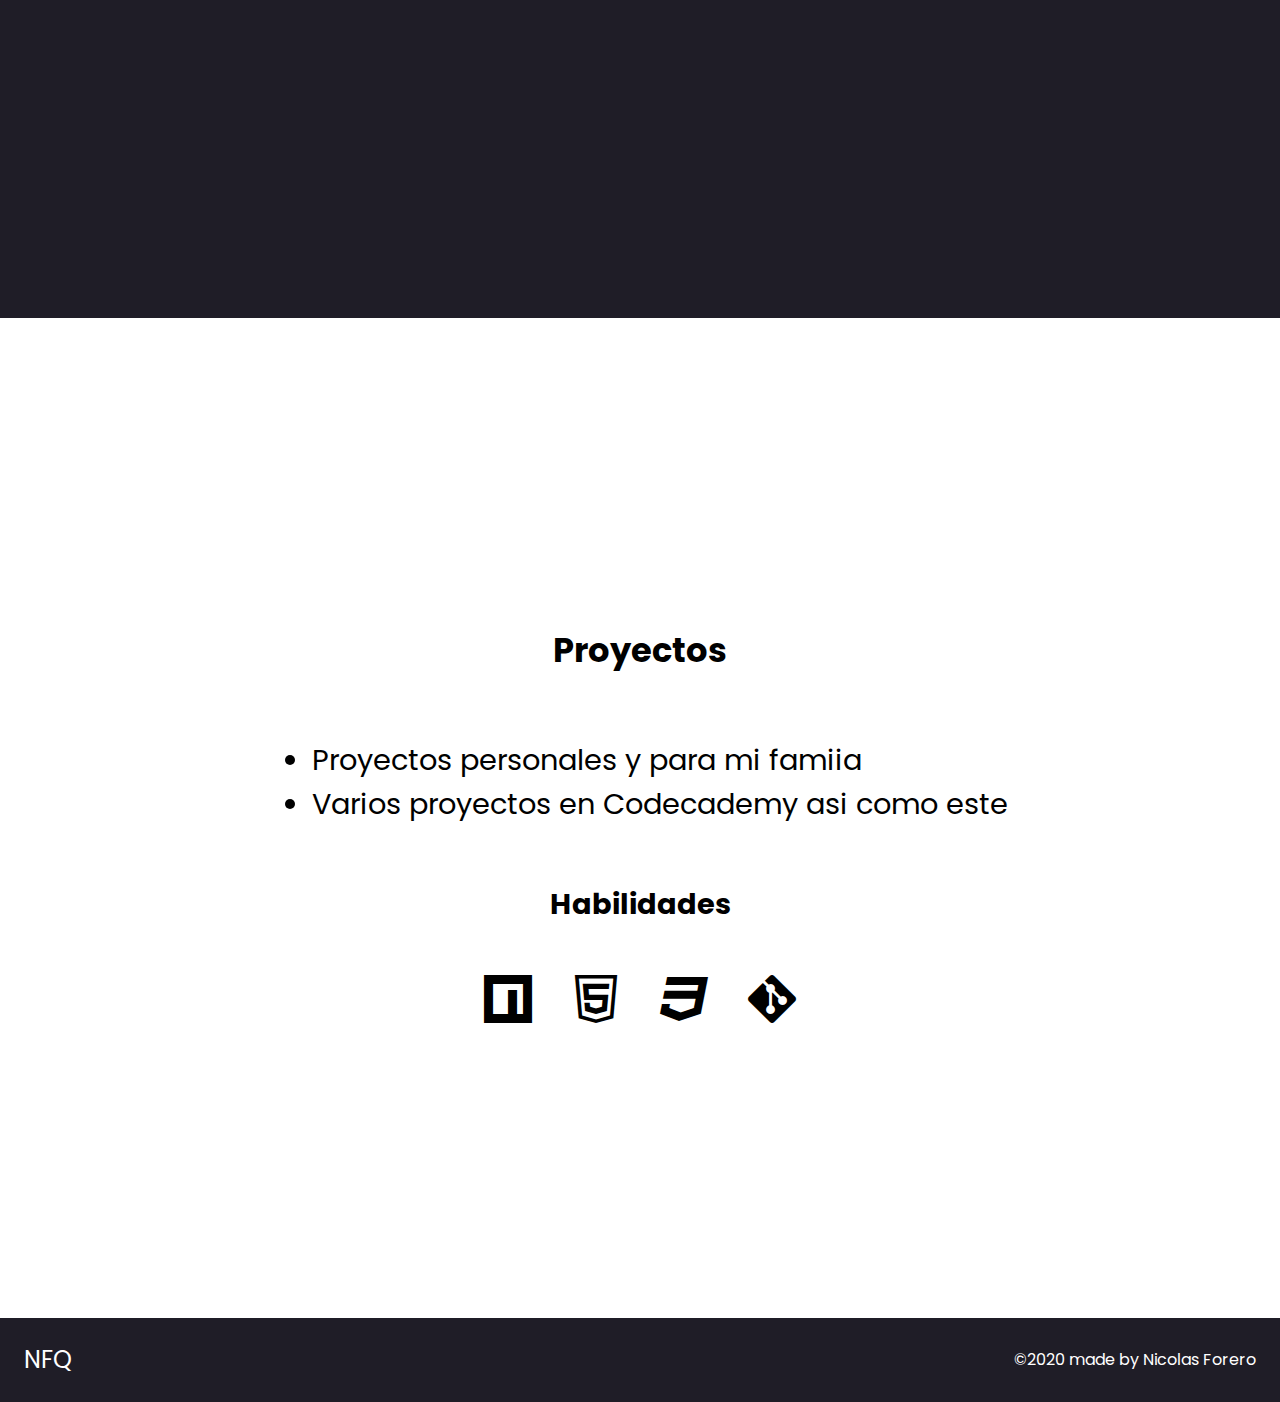
==== commit 35466ca6: "added a hver to the skills images and a background image" ====
--- a/git/index.html
+++ b/git/index.html
@@ -55,10 +55,18 @@
                 </div> 
                 <h3 class="projects-container" >Habilidades</h3>
                 <div class="skills-container">
-                        <span class="icon-npm"></span>
-                        <span class="icon-html-five2"></span>
-                        <span class="icon-css3"></span>
-                        <span class="icon-git"></span>
+                        <span class="icon-npm node">
+                            <span class="dissapear">Node JS</span>
+                        </span>
+                        <span class="icon-html-five2">
+                            <span class="dissapear">HTML</span>
+                        </span>
+                        <span class="icon-css3">
+                            <span class="css dissapear">CSS 3</span>
+                        </span>
+                        <span class="icon-git">
+                            <span class="git dissapear">GIT</span>
+                        </span>
                 </div>
             </div>
         </section>
--- a/git/style.css
+++ b/git/style.css
@@ -1,5 +1,7 @@
 @import url('https://fonts.googleapis.com/css2?family=Poppins&display=swap');
 @import url('https://fonts.googleapis.com/css2?family=Lobster&display=swap');
+@import url('https://fonts.googleapis.com/css2?family=Coming+Soon&display=swap');
+
 
 html{
     font-size: 1rem;
@@ -17,7 +19,7 @@
 }
 
 #main{
-    background-color: #ffffffec;
+    background-image: url(../git/Images/pexels-hasan-albari-1229861.jpg);
     display: flex;
     flex-direction: column;
     justify-content: center;
@@ -167,9 +169,18 @@
                 flex-wrap: wrap;
                 font-size: 3em;
             }
+                .dissapear{
+                    display: none;
+                }
                 .skills-container span{
                     margin: 10px;
                     padding: 10px;
+                }
+                .skills-container span:hover .dissapear{
+                    display: inline-block;
+                    font-family: 'Coming Soon', cursive;
+                    background-color: #ff5e00;
+                    border-radius: 10%;
                 }
 
     footer{
@@ -219,7 +230,6 @@
         }
 
 #main{
-    background-color: #ffffffec;
     display: flex;
     flex-direction: column;
     justify-content: center;
@@ -237,6 +247,14 @@
     }
 }
     @media screen and (max-width: 490px) {
+
+        .skills-container span:hover .dissapear{
+            font-size: var(--navbar-links-size);
+            display: block;
+            font-family: 'Coming Soon', cursive;
+            background-color: #ff5e00;
+            border-radius: 10%;
+        }
 
         .projects-container ul{
             margin: 30px 0 30px 0;
